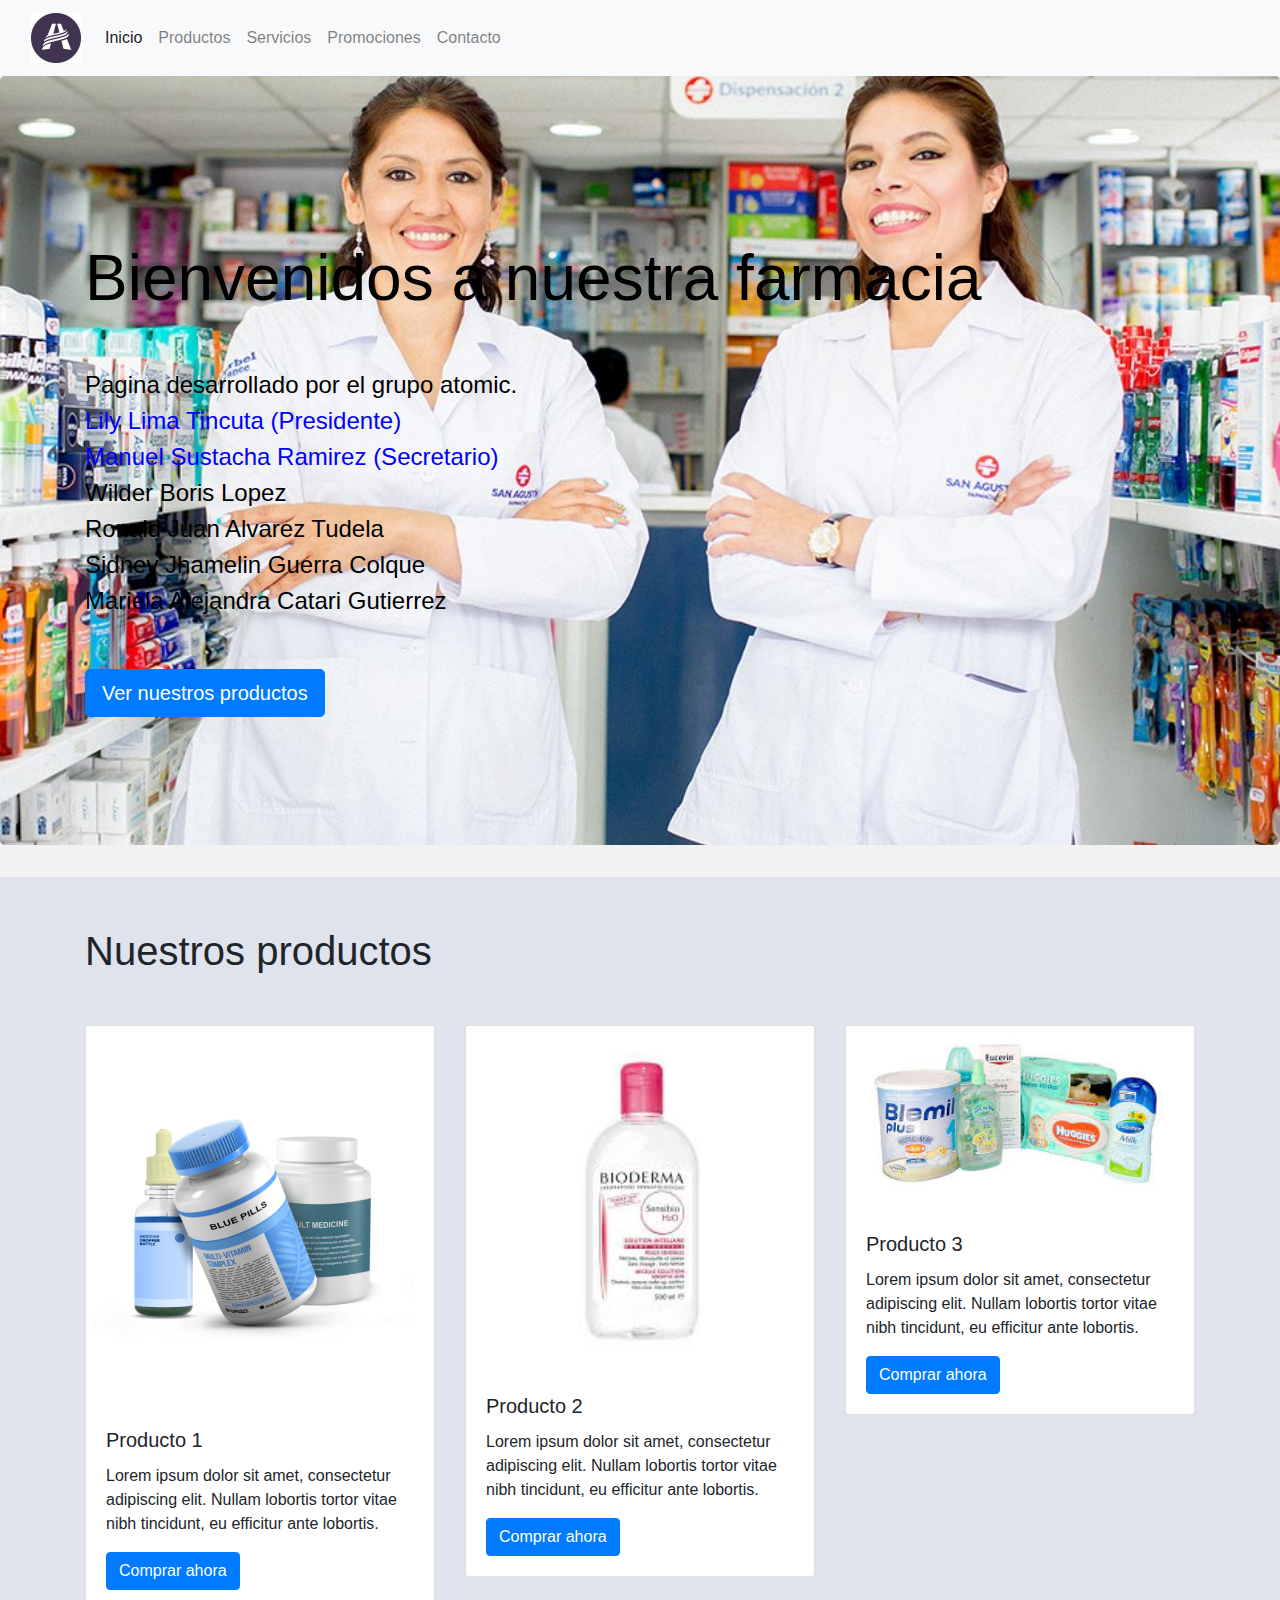
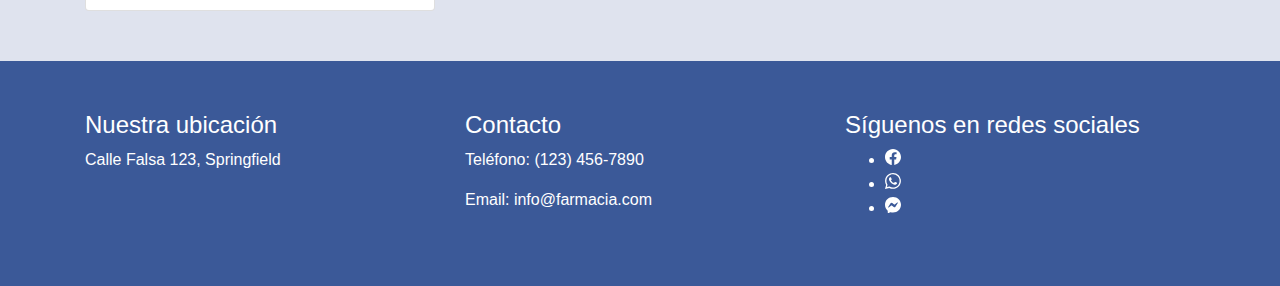
==== index.html @ 9a7c5dd8 "Update index.html" ====
<!DOCTYPE html>
<html lang="en">
  <head>
    <meta charset="UTF-8" />
    <meta name="viewport" content="width=device-width, initial-scale=1.0" />
    <title>Farmacia</title>
    <!-- Enlace a Bootstrap CSS -->
    <link
      rel="stylesheet"
      href="https://maxcdn.bootstrapcdn.com/bootstrap/4.0.0/css/bootstrap.min.css"
    />
    <!-- Estilos CSS personalizados -->
    <style>
      /* Estilos de encabezado */
      .navbar {
        background-color: #3b5998;
      }
      .navbar-brand img {
        height: 50px;
      }
      .navbar-nav .nav-link {
        color: white;
      }
      .navbar-nav .nav-link:hover {
        color: yellow;
      }
      /* Estilos de contenido */
      .jumbotron {
        background-image: url("img/farmacia.jpg");
        background-size: cover;
        color: black;
        background-color: white;
      
      }
      .jumbotron h1 {
        font-size: 4em;
        margin-top: 100px;
      }
      .jumbotron p {
        font-size: 1.5em;
        margin-top: 50px;
        margin-bottom: 50px;
      }
      /* Estilos de sección de productos */
      .product-section {
        background-color: #dfe3ee;
        padding: 50px;
      }
      .product-section h2 {
        font-size: 2.5em;
        margin-top: 0;
        margin-bottom: 50px;
      }
      /* Estilos de pie de página */
      footer {
        background-color: #3b5998;
        color: white;
        padding: 50px;
      }
      /* Estilos de fondo */
      body {
        background-color: #f2f2f2;
      }
    </style>
  </head>
  <body>
    <!-- Barra de navegación -->
    <nav class="navbar navbar-expand-md navbar-light bg-light">
      <div class="container-fluid">
        <a class="navbar-brand" href="#">
          <img src="logo.png" alt="Logo de la farmacia" height="50" />
        </a>
        <button
          class="navbar-toggler"
          type="button"
          data-bs-toggle="collapse"
          data-bs-target="#navbarNav"
          aria-controls="navbarNav"
          aria-expanded="false"
          aria-label="Toggle navigation"
        >
          <span class="navbar-toggler-icon"></span>
        </button>
        <div class="collapse navbar-collapse" id="navbarNav">
          <ul class="navbar-nav ms-auto">
            <li class="nav-item">
              <a class="nav-link active" aria-current="page" href="index.html"
                >Inicio</a
              >
            </li>
            <li class="nav-item">
              <a class="nav-link" href="productos.html">Productos</a>
            </li>
            <li class="nav-item">
              <a class="nav-link" href="servicios.html">Servicios</a>
            </li>
            <li class="nav-item">
              <a class="nav-link" href="promociones.html">Promociones</a>
            </li>
            <li class="nav-item">
              <a class="nav-link" href="contactos.html">Contacto</a>
            </li>
          </ul>
        </div>
      </div>
    </nav>

    <style>
      .jumbotronz {
        background: url("https://aperturasfarmaciasv.com/wp-content/uploads/2022/01/farmacia_iluminacion.jpg");
        background-position: center;
        background-size: cover;
        background-attachment: fixed;
        padding-bottom: 8rem;
        position: relative;
      }
      .strokeee {
        background: rgba(0, 0, 0, 0.1);
        position: absolute;
        top: 0;
        left: 0;
        z-index: 1;
        width: 100%;
        height: 100%;
      }
      .titles {
        z-index: 1000000 !important;
      }
      .title {
        color: #000000;
      }
    </style>
    <!-- Contenido principal -->
    <style>
      .jumsid {
        background: url("img/farmacia.jpg");
        background-position: center;
        background-size: cover;
        background-attachment: fixed;
        padding-bottom: 8rem;
        position: relative;
      }
      
    </style>
    <div class="jumbotron jumsid">
      <div class="container">
      
        <h1>Bienvenidos a nuestra farmacia</h1>
        <p>
          Pagina desarrollado por el grupo atomic.
          
          
          <br>
<FONT COLOR="blue">Lily Lima Tincuta (Presidente)</FONT>
<br>
<FONT COLOR="blue">Manuel Sustacha Ramirez (Secretario) </FONT>
<br>
<FONT COLOR="black">Wilder Boris Lopez</FONT>
<br>
<FONT COLOR="black">Ronald Juan Alvarez Tudela </FONT>
<br>
<FONT COLOR="black">Sidney Jhamelin Guerra Colque </FONT>
<br>
<FONT COLOR="black">Mariela Alejandra Catari Gutierrez</FONT>
<br>

        </p>
        <a href="#" class="btn btn-primary btn-lg">Ver nuestros productos</a>
      </div>
    </div>

    <!-- Sección de productos -->
    <section class="product-section">
      <div class="container">
        <h2>Nuestros productos</h2>
        <div class="row">
          <div class="col-md-4">
            <div class="card">
              <img class="card-img-top" src="producto1.jpg" alt="Producto 1" />
              <div class="card-body">
                <h5 class="card-title">Producto 1</h5>
                <p class="card-text">
                  Lorem ipsum dolor sit amet, consectetur adipiscing elit.
                  Nullam lobortis tortor vitae nibh tincidunt, eu efficitur ante
                  lobortis.
                </p>
                <a href="#" class="btn btn-primary">Comprar ahora</a>
              </div>
            </div>
          </div>
          <div class="col-md-4">
            <div class="card">
              <img class="card-img-top" src="producto2.jpg" alt="Producto 2" />
              <div class="card-body">
                <h5 class="card-title">Producto 2</h5>
                <p class="card-text">
                  Lorem ipsum dolor sit amet, consectetur adipiscing elit.
                  Nullam lobortis tortor vitae nibh tincidunt, eu efficitur ante
                  lobortis.
                </p>
                <a href="#" class="btn btn-primary">Comprar ahora</a>
              </div>
            </div>
          </div>
          <div class="col-md-4">
            <div class="card">
              <img class="card-img-top" src="producto3.jpg" alt="Producto 3" />
              <div class="card-body">
                <h5 class="card-title">Producto 3</h5>
                <p class="card-text">
                  Lorem ipsum dolor sit amet, consectetur adipiscing elit.
                  Nullam lobortis tortor vitae nibh tincidunt, eu efficitur ante
                  lobortis.
                </p>
                <a href="#" class="btn btn-primary">Comprar ahora</a>
              </div>
            </div>
          </div>
        </div>
      </div>
    </section>
    <!-- Pie de página -->
    <footer>
      <div class="container">
        <div class="row">
          <div class="col-md-4">
            <h4>Nuestra ubicación</h4>
            <p>Calle Falsa 123, Springfield</p>
          </div>
          <div class="col-md-4">
            <h4>Contacto</h4>
            <p>Teléfono: (123) 456-7890</p>
            <p>Email: info@farmacia.com</p>
          </div>
          <div class="col-md-4">
            <h4>Síguenos en redes sociales</h4>
            <ul class="social-media">
              <li>
                <svg xmlns="http://www.w3.org/2000/svg" width="16" height="16" fill="currentColor" class="bi bi-facebook" viewBox="0 0 16 16">
                 <path d="M16 8.049c0-4.446-3.582-8.05-8-8.05C3.58 0-.002 3.603-.002 8.05c0 4.017 2.926 7.347 6.75 7.951v-5.625h-2.03V8.05H6.75V6.275c0-2.017 1.195-3.131 3.022-3.131.876 0 1.791.157 1.791.157v1.98h-1.009c-.993 0-1.303.621-1.303 1.258v1.51h2.218l-.354 2.326H9.25V16c3.824-.604 6.75-3.934 6.75-7.951z"/>
                </svg>
              </li>
              <li>
                <svg xmlns="http://www.w3.org/2000/svg" width="16" height="16" fill="currentColor" class="bi bi-whatsapp" viewBox="0 0 16 16">
                <path d="M13.601 2.326A7.854 7.854 0 0 0 7.994 0C3.627 0 .068 3.558.064 7.926c0 1.399.366 2.76 1.057 3.965L0 16l4.204-1.102a7.933 7.933 0 0 0 3.79.965h.004c4.368 0 7.926-3.558 7.93-7.93A7.898 7.898 0 0 0 13.6 2.326zM7.994 14.521a6.573 6.573 0 0 1-3.356-.92l-.24-.144-2.494.654.666-2.433-.156-.251a6.56 6.56 0 0 1-1.007-3.505c0-3.626 2.957-6.584 6.591-6.584a6.56 6.56 0 0 1 4.66 1.931 6.557 6.557 0 0 1 1.928 4.66c-.004 3.639-2.961 6.592-6.592 6.592zm3.615-4.934c-.197-.099-1.17-.578-1.353-.646-.182-.065-.315-.099-.445.099-.133.197-.513.646-.627.775-.114.133-.232.148-.43.05-.197-.1-.836-.308-1.592-.985-.59-.525-.985-1.175-1.103-1.372-.114-.198-.011-.304.088-.403.087-.088.197-.232.296-.346.1-.114.133-.198.198-.33.065-.134.034-.248-.015-.347-.05-.099-.445-1.076-.612-1.47-.16-.389-.323-.335-.445-.34-.114-.007-.247-.007-.38-.007a.729.729 0 0 0-.529.247c-.182.198-.691.677-.691 1.654 0 .977.71 1.916.81 2.049.098.133 1.394 2.132 3.383 2.992.47.205.84.326 1.129.418.475.152.904.129 1.246.08.38-.058 1.171-.48 1.338-.943.164-.464.164-.86.114-.943-.049-.084-.182-.133-.38-.232z"/>
                </svg>
              </li>
              <li>
                <svg xmlns="http://www.w3.org/2000/svg" width="16" height="16" fill="currentColor" class="bi bi-messenger" viewBox="0 0 16 16">
                <path d="M0 7.76C0 3.301 3.493 0 8 0s8 3.301 8 7.76-3.493 7.76-8 7.76c-.81 0-1.586-.107-2.316-.307a.639.639 0 0 0-.427.03l-1.588.702a.64.64 0 0 1-.898-.566l-.044-1.423a.639.639 0 0 0-.215-.456C.956 12.108 0 10.092 0 7.76zm5.546-1.459-2.35 3.728c-.225.358.214.761.551.506l2.525-1.916a.48.48 0 0 1 .578-.002l1.869 1.402a1.2 1.2 0 0 0 1.735-.32l2.35-3.728c.226-.358-.214-.761-.551-.506L9.728 7.381a.48.48 0 0 1-.578.002L7.281 5.98a1.2 1.2 0 0 0-1.735.32z"/>
                </svg>
              </li>
            </ul>
          </div>
        </div>
      </div>
    </footer>

    <!-- Scripts -->
    <script src="https://code.jquery.com/jquery-3.6.0.min.js"></script>
    <script src="https://cdn.jsdelivr.net/npm/bootstrap@5.1.0/dist/js/bootstrap.bundle.min.js"></script>
  </body>
</html>
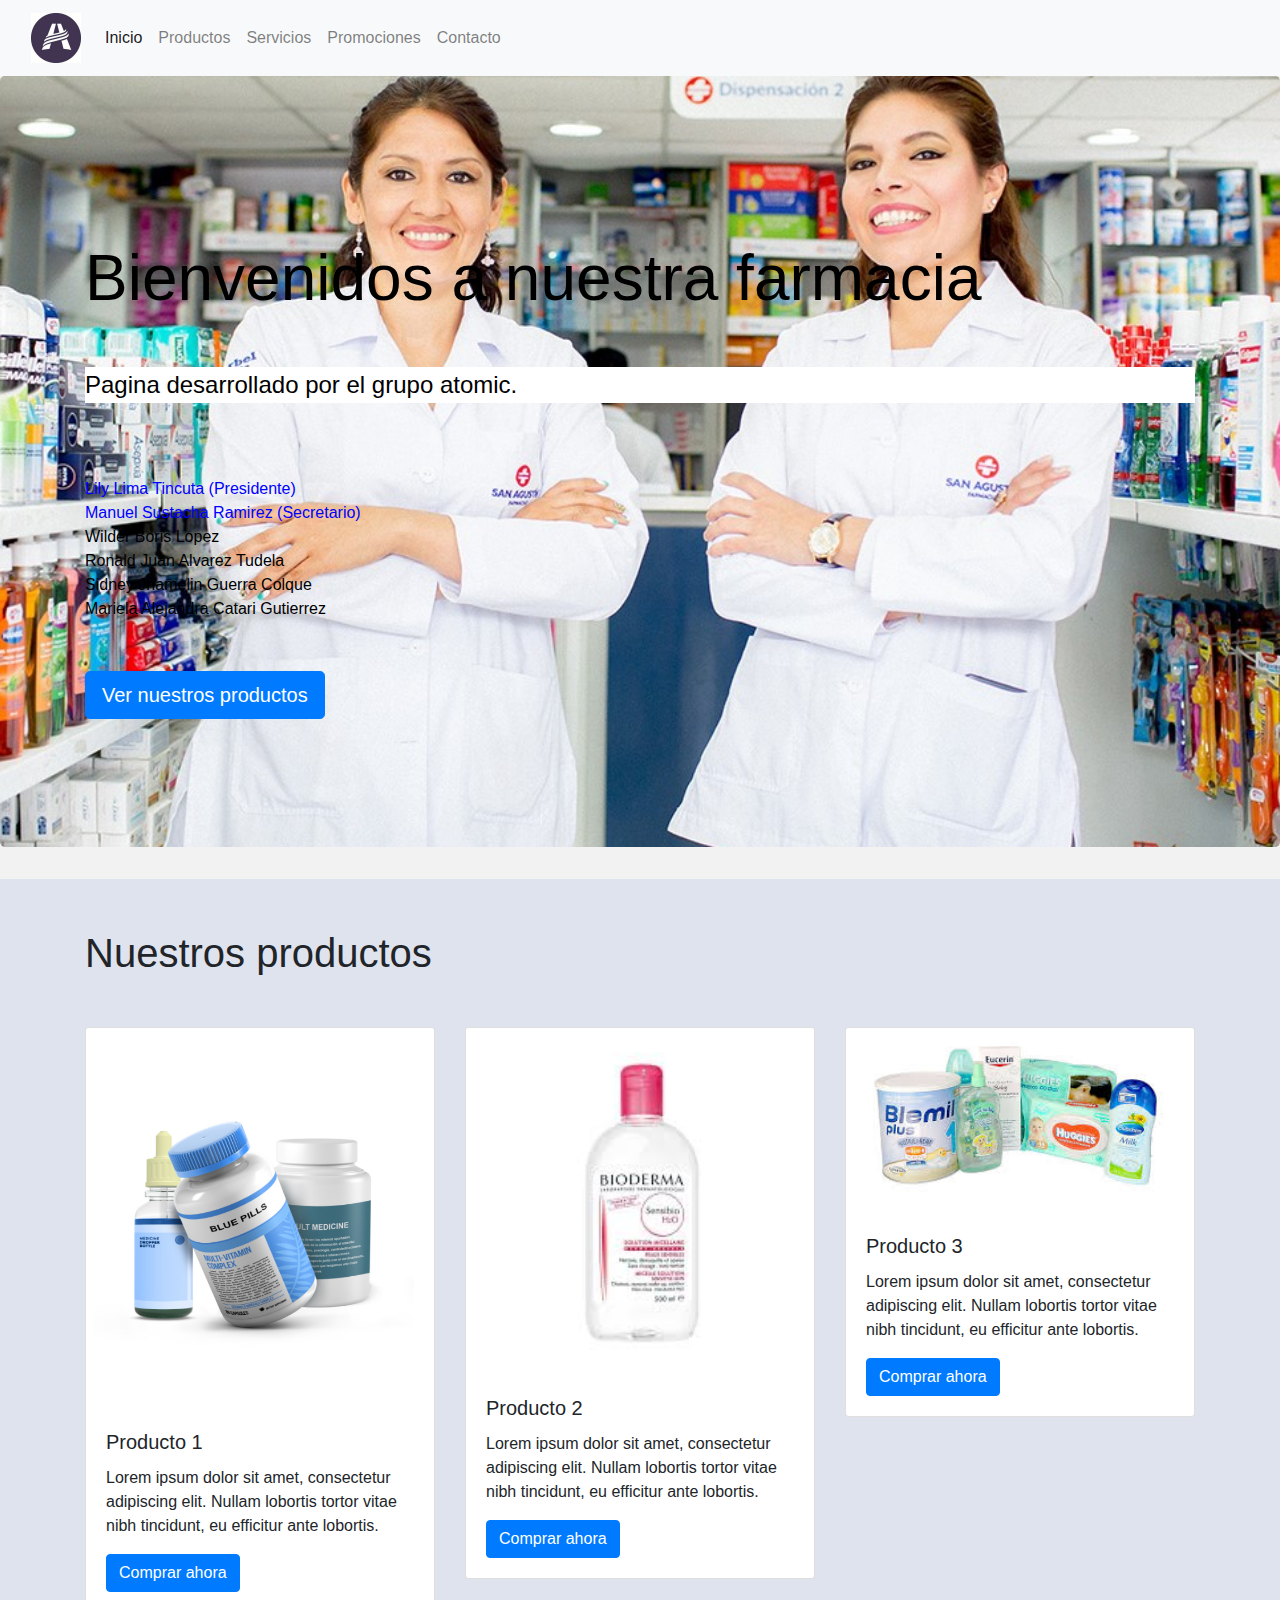
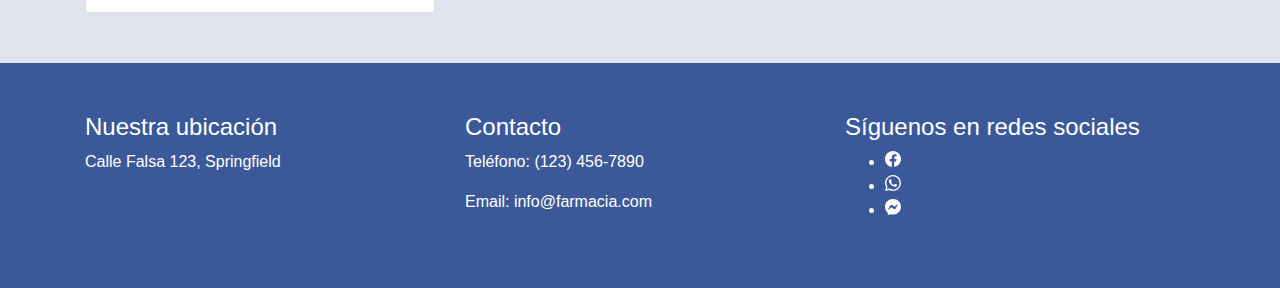
==== commit 5252a7e5: "Update index.html" ====
--- a/index.html
+++ b/index.html
@@ -27,7 +27,7 @@
       /* Estilos de contenido */
       .jumbotron {
         background-image: url("img/farmacia.jpg");
-        background-size: cover;
+        
         color: black;
         background-color: white;
       
@@ -147,11 +147,11 @@
       
         <h1>Bienvenidos a nuestra farmacia</h1>
         <p>
-          Pagina desarrollado por el grupo atomic.
+        <p style="background-color: white">     Pagina desarrollado por el grupo atomic. </p>
           
           
           <br>
-<FONT COLOR="blue">Lily Lima Tincuta (Presidente)</FONT>
+<FONT COLOR="blue" background-color= "">Lily Lima Tincuta (Presidente)</FONT>
 <br>
 <FONT COLOR="blue">Manuel Sustacha Ramirez (Secretario) </FONT>
 <br>
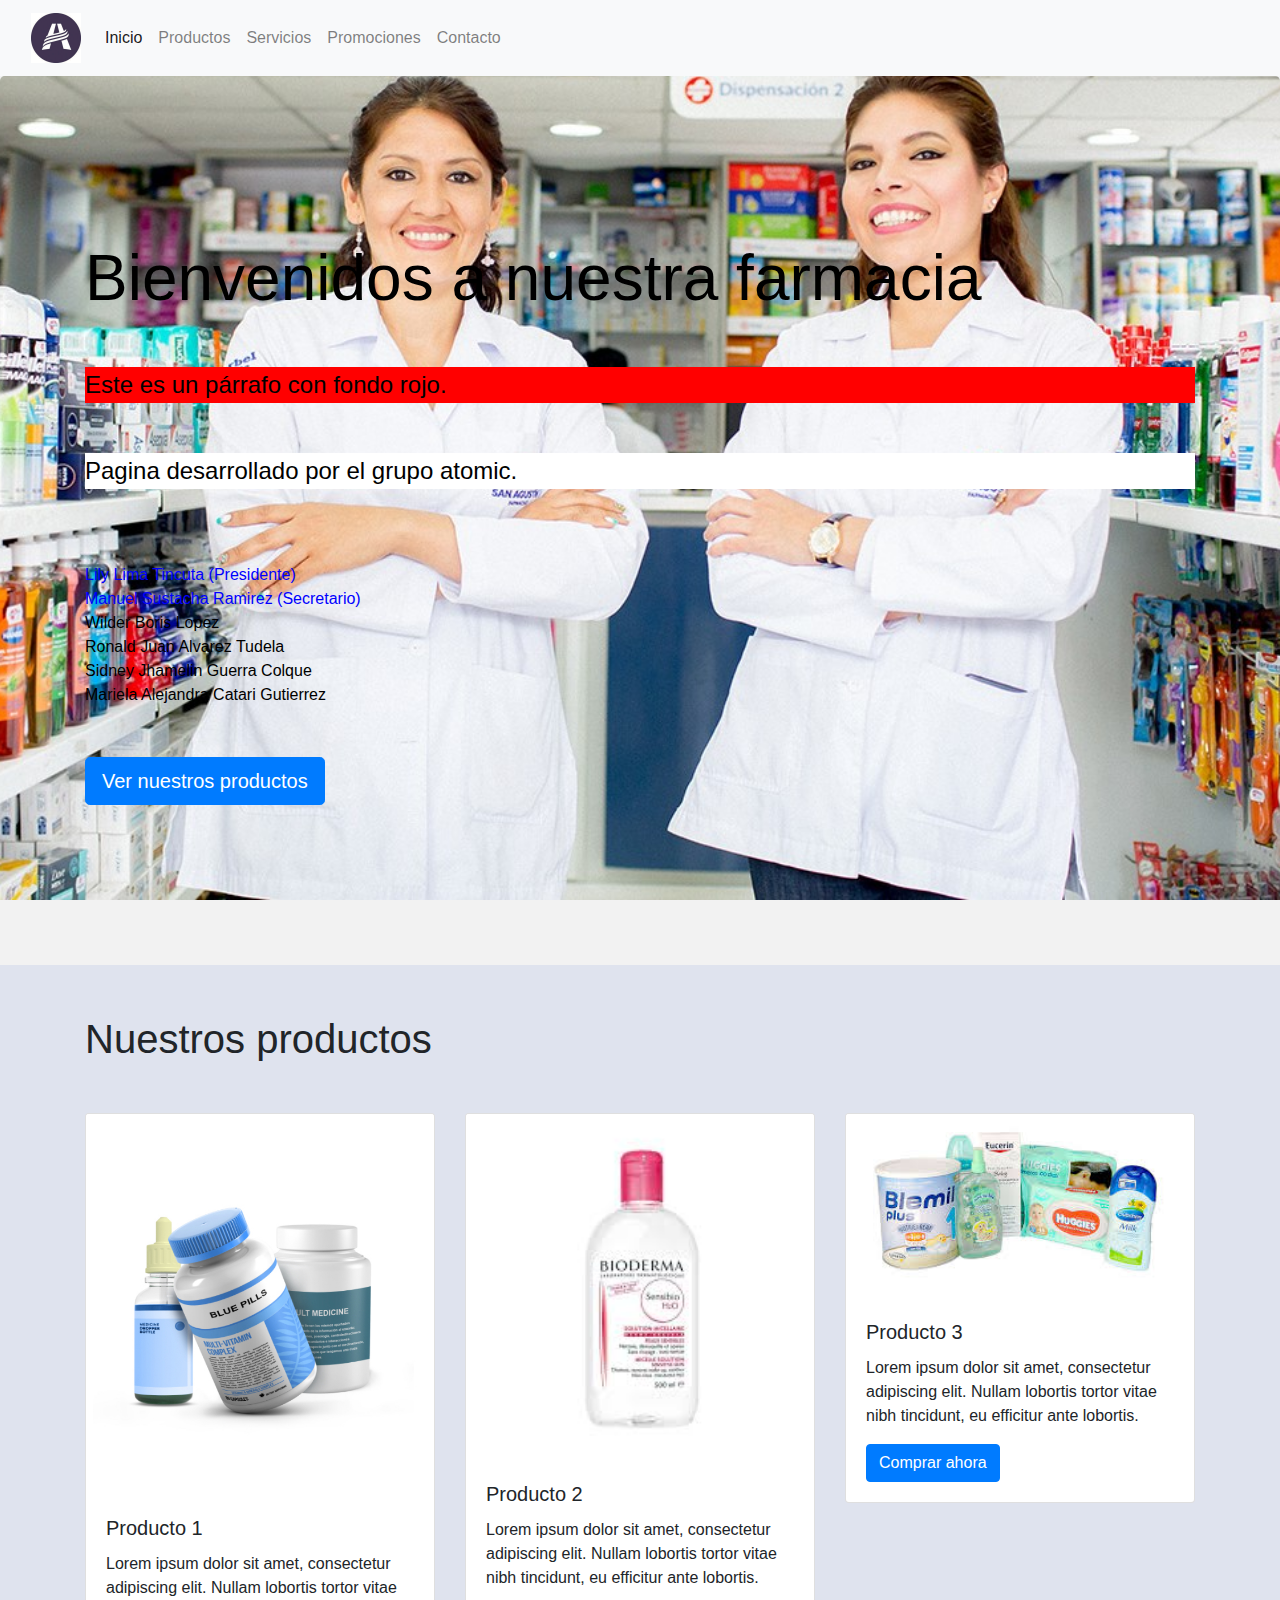
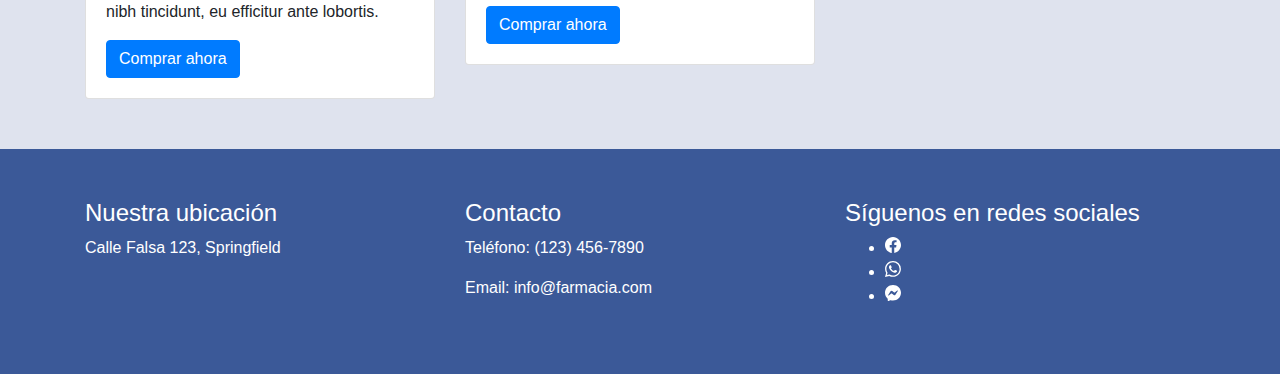
==== commit 8a3f79df: "Update index.html" ====
--- a/index.html
+++ b/index.html
@@ -147,6 +147,8 @@
       
         <h1>Bienvenidos a nuestra farmacia</h1>
         <p>
+          
+          <p style="background-color: red;">Este es un párrafo con fondo rojo.</p>
         <p style="background-color: white">     Pagina desarrollado por el grupo atomic. </p>
           
           
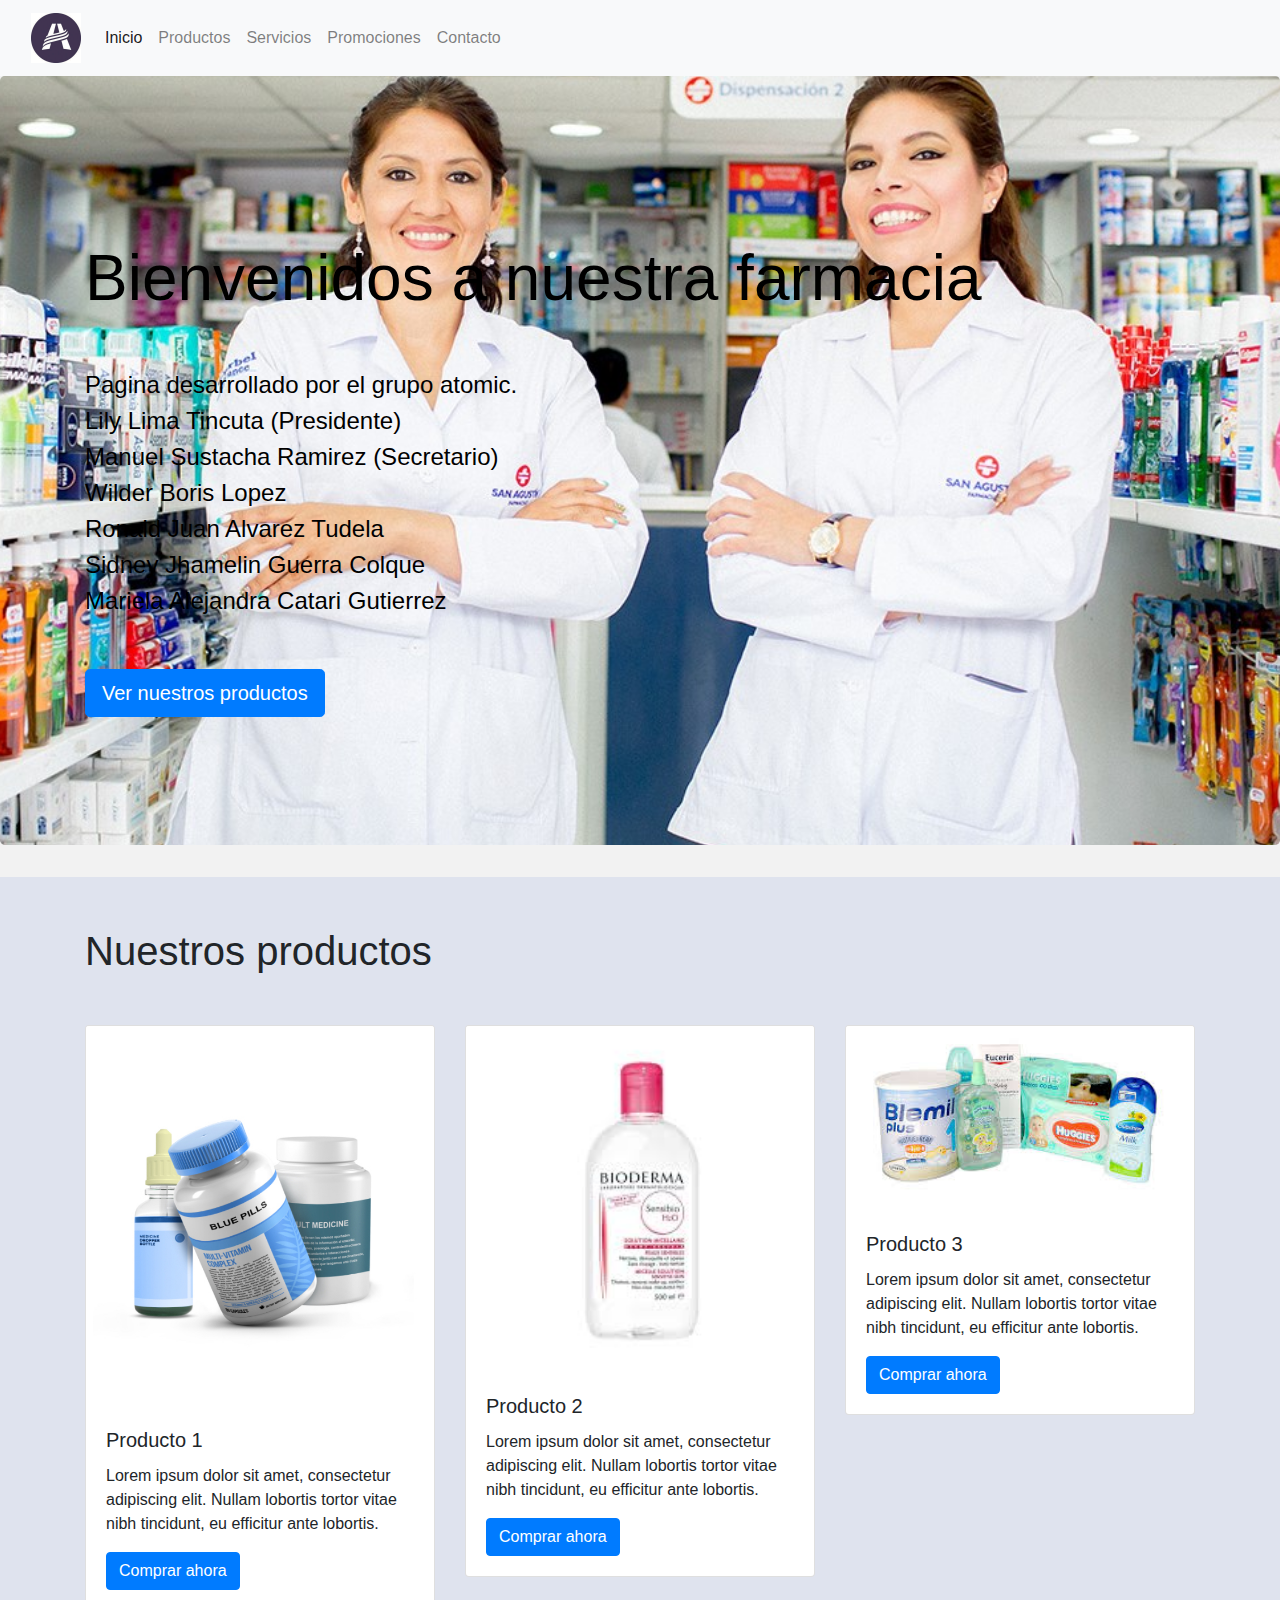
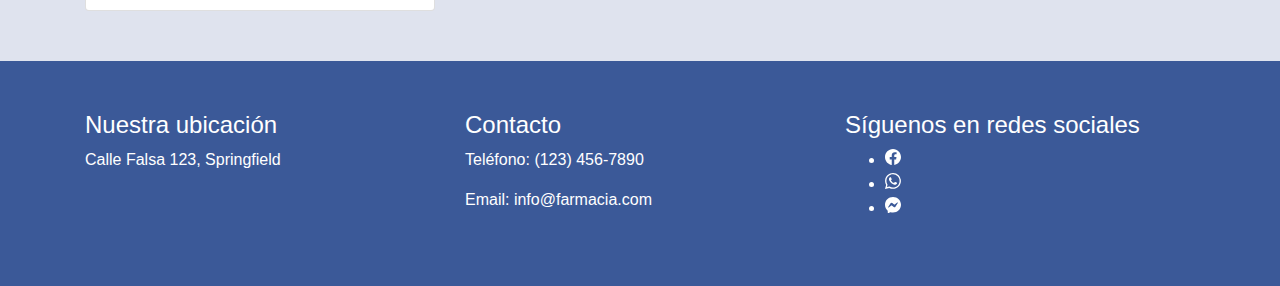
==== commit 04d5ca77: "Update index.html" ====
--- a/index.html
+++ b/index.html
@@ -148,14 +148,14 @@
         <h1>Bienvenidos a nuestra farmacia</h1>
         <p>
           
-          <p style="background-color: red;">Este es un párrafo con fondo rojo.</p>
-        <p style="background-color: white">     Pagina desarrollado por el grupo atomic. </p>
+         
+      Pagina desarrollado por el grupo atomic. 
           
           
           <br>
-<FONT COLOR="blue" background-color= "">Lily Lima Tincuta (Presidente)</FONT>
-<br>
-<FONT COLOR="blue">Manuel Sustacha Ramirez (Secretario) </FONT>
+<FONT COLOR="black" background-color= "">Lily Lima Tincuta (Presidente)</FONT>
+<br>
+<FONT COLOR="black">Manuel Sustacha Ramirez (Secretario) </FONT>
 <br>
 <FONT COLOR="black">Wilder Boris Lopez</FONT>
 <br>
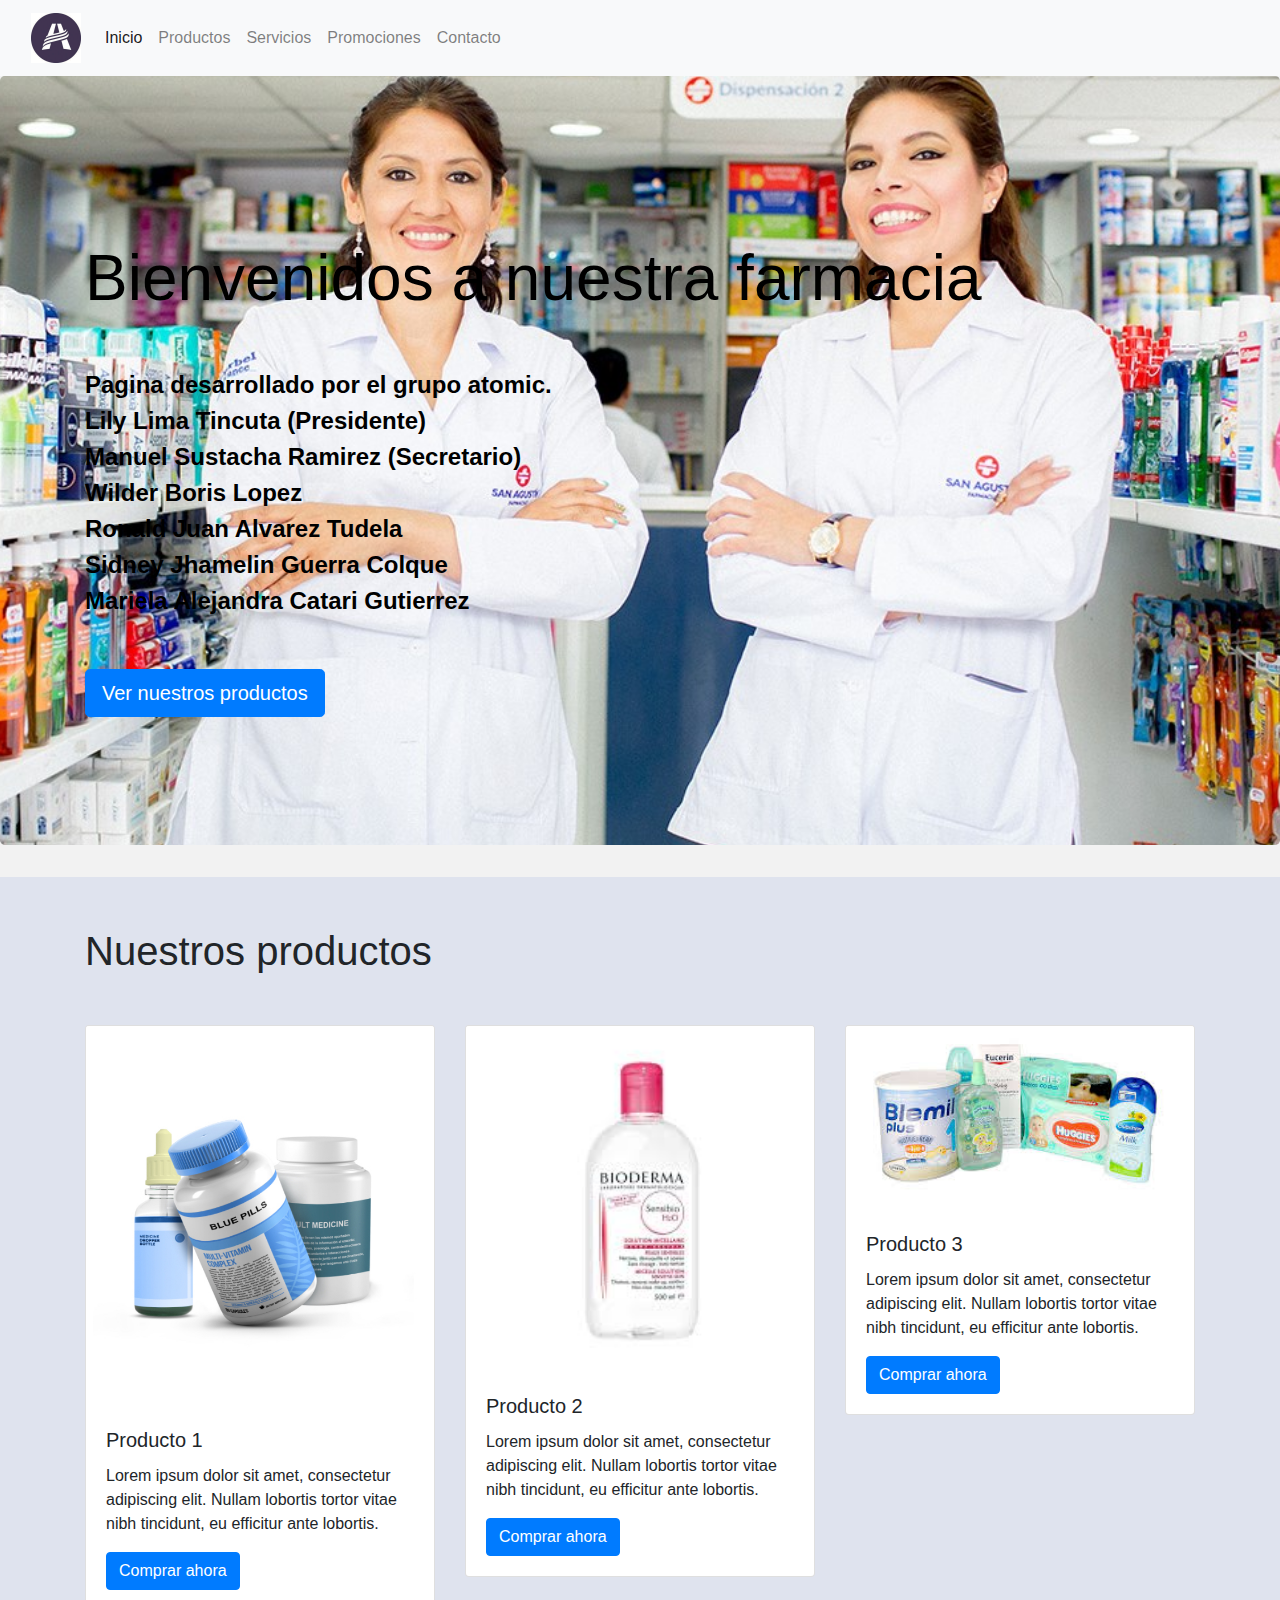
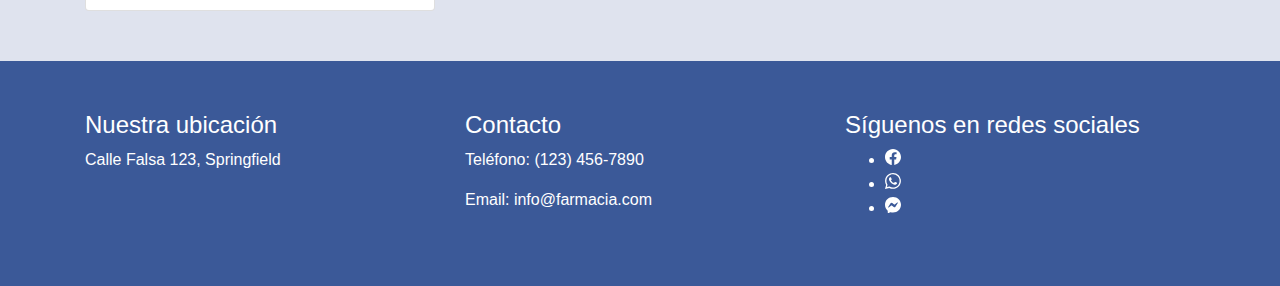
==== commit 10402c43: "cambios al index" ====
--- a/index.html
+++ b/index.html
@@ -27,10 +27,12 @@
       /* Estilos de contenido */
       .jumbotron {
         background-image: url("img/farmacia.jpg");
-        
+
         color: black;
         background-color: white;
-      
+        font-family: "Lucida Sans", "Lucida Sans Regular", "Lucida Grande",
+          "Lucida Sans Unicode", Geneva, Verdana, sans-serif;
+        font-weight: bold;
       }
       .jumbotron h1 {
         font-size: 4em;
@@ -140,32 +142,28 @@
         padding-bottom: 8rem;
         position: relative;
       }
-      
     </style>
     <div class="jumbotron jumsid">
       <div class="container">
-      
         <h1>Bienvenidos a nuestra farmacia</h1>
         <p>
-          
-         
-      Pagina desarrollado por el grupo atomic. 
-          
-          
-          <br>
-<FONT COLOR="black" background-color= "">Lily Lima Tincuta (Presidente)</FONT>
-<br>
-<FONT COLOR="black">Manuel Sustacha Ramirez (Secretario) </FONT>
-<br>
-<FONT COLOR="black">Wilder Boris Lopez</FONT>
-<br>
-<FONT COLOR="black">Ronald Juan Alvarez Tudela </FONT>
-<br>
-<FONT COLOR="black">Sidney Jhamelin Guerra Colque </FONT>
-<br>
-<FONT COLOR="black">Mariela Alejandra Catari Gutierrez</FONT>
-<br>
-
+          Pagina desarrollado por el grupo atomic.
+
+          <br />
+          <font color="black" background-color=""
+            >Lily Lima Tincuta (Presidente)</font
+          >
+          <br />
+          <font color="black">Manuel Sustacha Ramirez (Secretario) </font>
+          <br />
+          <font color="black">Wilder Boris Lopez</font>
+          <br />
+          <font color="black">Ronald Juan Alvarez Tudela </font>
+          <br />
+          <font color="black">Sidney Jhamelin Guerra Colque </font>
+          <br />
+          <font color="black">Mariela Alejandra Catari Gutierrez</font>
+          <br />
         </p>
         <a href="#" class="btn btn-primary btn-lg">Ver nuestros productos</a>
       </div>
@@ -238,18 +236,45 @@
             <h4>Síguenos en redes sociales</h4>
             <ul class="social-media">
               <li>
-                <svg xmlns="http://www.w3.org/2000/svg" width="16" height="16" fill="currentColor" class="bi bi-facebook" viewBox="0 0 16 16">
-                 <path d="M16 8.049c0-4.446-3.582-8.05-8-8.05C3.58 0-.002 3.603-.002 8.05c0 4.017 2.926 7.347 6.75 7.951v-5.625h-2.03V8.05H6.75V6.275c0-2.017 1.195-3.131 3.022-3.131.876 0 1.791.157 1.791.157v1.98h-1.009c-.993 0-1.303.621-1.303 1.258v1.51h2.218l-.354 2.326H9.25V16c3.824-.604 6.75-3.934 6.75-7.951z"/>
+                <svg
+                  xmlns="http://www.w3.org/2000/svg"
+                  width="16"
+                  height="16"
+                  fill="currentColor"
+                  class="bi bi-facebook"
+                  viewBox="0 0 16 16"
+                >
+                  <path
+                    d="M16 8.049c0-4.446-3.582-8.05-8-8.05C3.58 0-.002 3.603-.002 8.05c0 4.017 2.926 7.347 6.75 7.951v-5.625h-2.03V8.05H6.75V6.275c0-2.017 1.195-3.131 3.022-3.131.876 0 1.791.157 1.791.157v1.98h-1.009c-.993 0-1.303.621-1.303 1.258v1.51h2.218l-.354 2.326H9.25V16c3.824-.604 6.75-3.934 6.75-7.951z"
+                  />
                 </svg>
               </li>
               <li>
-                <svg xmlns="http://www.w3.org/2000/svg" width="16" height="16" fill="currentColor" class="bi bi-whatsapp" viewBox="0 0 16 16">
-                <path d="M13.601 2.326A7.854 7.854 0 0 0 7.994 0C3.627 0 .068 3.558.064 7.926c0 1.399.366 2.76 1.057 3.965L0 16l4.204-1.102a7.933 7.933 0 0 0 3.79.965h.004c4.368 0 7.926-3.558 7.93-7.93A7.898 7.898 0 0 0 13.6 2.326zM7.994 14.521a6.573 6.573 0 0 1-3.356-.92l-.24-.144-2.494.654.666-2.433-.156-.251a6.56 6.56 0 0 1-1.007-3.505c0-3.626 2.957-6.584 6.591-6.584a6.56 6.56 0 0 1 4.66 1.931 6.557 6.557 0 0 1 1.928 4.66c-.004 3.639-2.961 6.592-6.592 6.592zm3.615-4.934c-.197-.099-1.17-.578-1.353-.646-.182-.065-.315-.099-.445.099-.133.197-.513.646-.627.775-.114.133-.232.148-.43.05-.197-.1-.836-.308-1.592-.985-.59-.525-.985-1.175-1.103-1.372-.114-.198-.011-.304.088-.403.087-.088.197-.232.296-.346.1-.114.133-.198.198-.33.065-.134.034-.248-.015-.347-.05-.099-.445-1.076-.612-1.47-.16-.389-.323-.335-.445-.34-.114-.007-.247-.007-.38-.007a.729.729 0 0 0-.529.247c-.182.198-.691.677-.691 1.654 0 .977.71 1.916.81 2.049.098.133 1.394 2.132 3.383 2.992.47.205.84.326 1.129.418.475.152.904.129 1.246.08.38-.058 1.171-.48 1.338-.943.164-.464.164-.86.114-.943-.049-.084-.182-.133-.38-.232z"/>
+                <svg
+                  xmlns="http://www.w3.org/2000/svg"
+                  width="16"
+                  height="16"
+                  fill="currentColor"
+                  class="bi bi-whatsapp"
+                  viewBox="0 0 16 16"
+                >
+                  <path
+                    d="M13.601 2.326A7.854 7.854 0 0 0 7.994 0C3.627 0 .068 3.558.064 7.926c0 1.399.366 2.76 1.057 3.965L0 16l4.204-1.102a7.933 7.933 0 0 0 3.79.965h.004c4.368 0 7.926-3.558 7.93-7.93A7.898 7.898 0 0 0 13.6 2.326zM7.994 14.521a6.573 6.573 0 0 1-3.356-.92l-.24-.144-2.494.654.666-2.433-.156-.251a6.56 6.56 0 0 1-1.007-3.505c0-3.626 2.957-6.584 6.591-6.584a6.56 6.56 0 0 1 4.66 1.931 6.557 6.557 0 0 1 1.928 4.66c-.004 3.639-2.961 6.592-6.592 6.592zm3.615-4.934c-.197-.099-1.17-.578-1.353-.646-.182-.065-.315-.099-.445.099-.133.197-.513.646-.627.775-.114.133-.232.148-.43.05-.197-.1-.836-.308-1.592-.985-.59-.525-.985-1.175-1.103-1.372-.114-.198-.011-.304.088-.403.087-.088.197-.232.296-.346.1-.114.133-.198.198-.33.065-.134.034-.248-.015-.347-.05-.099-.445-1.076-.612-1.47-.16-.389-.323-.335-.445-.34-.114-.007-.247-.007-.38-.007a.729.729 0 0 0-.529.247c-.182.198-.691.677-.691 1.654 0 .977.71 1.916.81 2.049.098.133 1.394 2.132 3.383 2.992.47.205.84.326 1.129.418.475.152.904.129 1.246.08.38-.058 1.171-.48 1.338-.943.164-.464.164-.86.114-.943-.049-.084-.182-.133-.38-.232z"
+                  />
                 </svg>
               </li>
               <li>
-                <svg xmlns="http://www.w3.org/2000/svg" width="16" height="16" fill="currentColor" class="bi bi-messenger" viewBox="0 0 16 16">
-                <path d="M0 7.76C0 3.301 3.493 0 8 0s8 3.301 8 7.76-3.493 7.76-8 7.76c-.81 0-1.586-.107-2.316-.307a.639.639 0 0 0-.427.03l-1.588.702a.64.64 0 0 1-.898-.566l-.044-1.423a.639.639 0 0 0-.215-.456C.956 12.108 0 10.092 0 7.76zm5.546-1.459-2.35 3.728c-.225.358.214.761.551.506l2.525-1.916a.48.48 0 0 1 .578-.002l1.869 1.402a1.2 1.2 0 0 0 1.735-.32l2.35-3.728c.226-.358-.214-.761-.551-.506L9.728 7.381a.48.48 0 0 1-.578.002L7.281 5.98a1.2 1.2 0 0 0-1.735.32z"/>
+                <svg
+                  xmlns="http://www.w3.org/2000/svg"
+                  width="16"
+                  height="16"
+                  fill="currentColor"
+                  class="bi bi-messenger"
+                  viewBox="0 0 16 16"
+                >
+                  <path
+                    d="M0 7.76C0 3.301 3.493 0 8 0s8 3.301 8 7.76-3.493 7.76-8 7.76c-.81 0-1.586-.107-2.316-.307a.639.639 0 0 0-.427.03l-1.588.702a.64.64 0 0 1-.898-.566l-.044-1.423a.639.639 0 0 0-.215-.456C.956 12.108 0 10.092 0 7.76zm5.546-1.459-2.35 3.728c-.225.358.214.761.551.506l2.525-1.916a.48.48 0 0 1 .578-.002l1.869 1.402a1.2 1.2 0 0 0 1.735-.32l2.35-3.728c.226-.358-.214-.761-.551-.506L9.728 7.381a.48.48 0 0 1-.578.002L7.281 5.98a1.2 1.2 0 0 0-1.735.32z"
+                  />
                 </svg>
               </li>
             </ul>
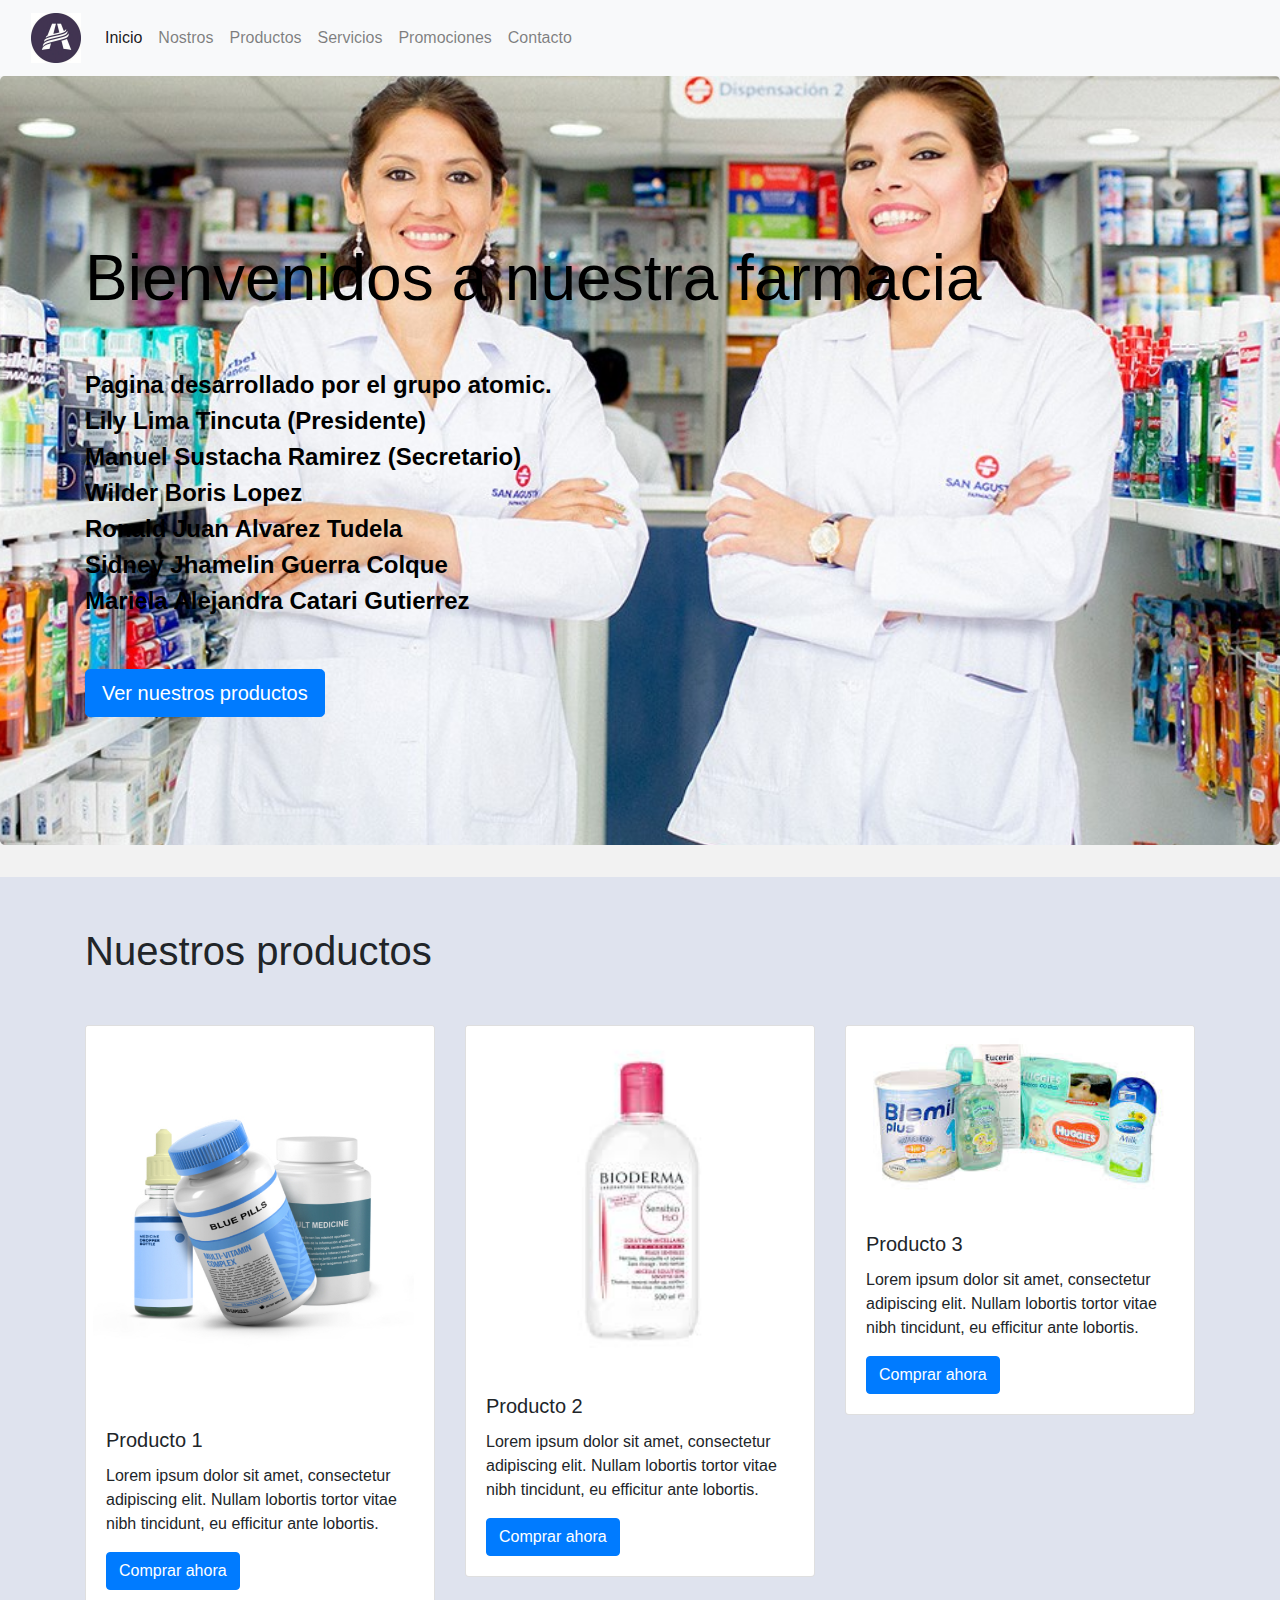
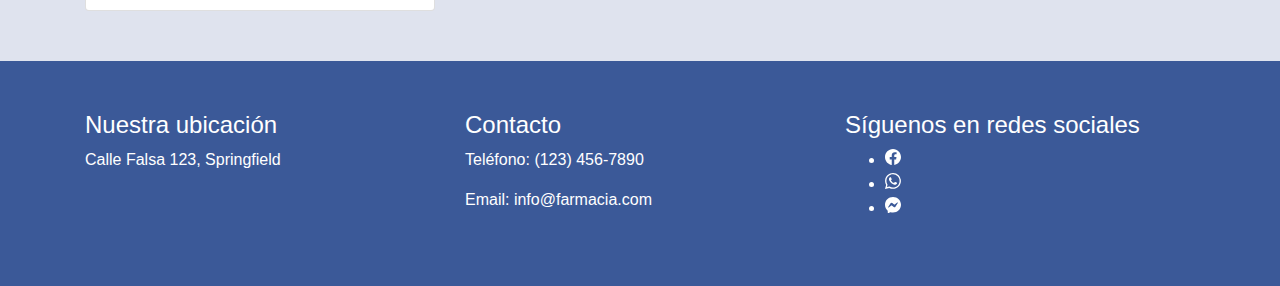
==== commit 3c41dde7: "pag_nosotros" ====
--- a/index.html
+++ b/index.html
@@ -89,6 +89,9 @@
               <a class="nav-link active" aria-current="page" href="index.html"
                 >Inicio</a
               >
+            </li>
+            <li class="nav-item">
+              <a class="nav-link" href="nosotros.html">Nostros</a>
             </li>
             <li class="nav-item">
               <a class="nav-link" href="productos.html">Productos</a>
